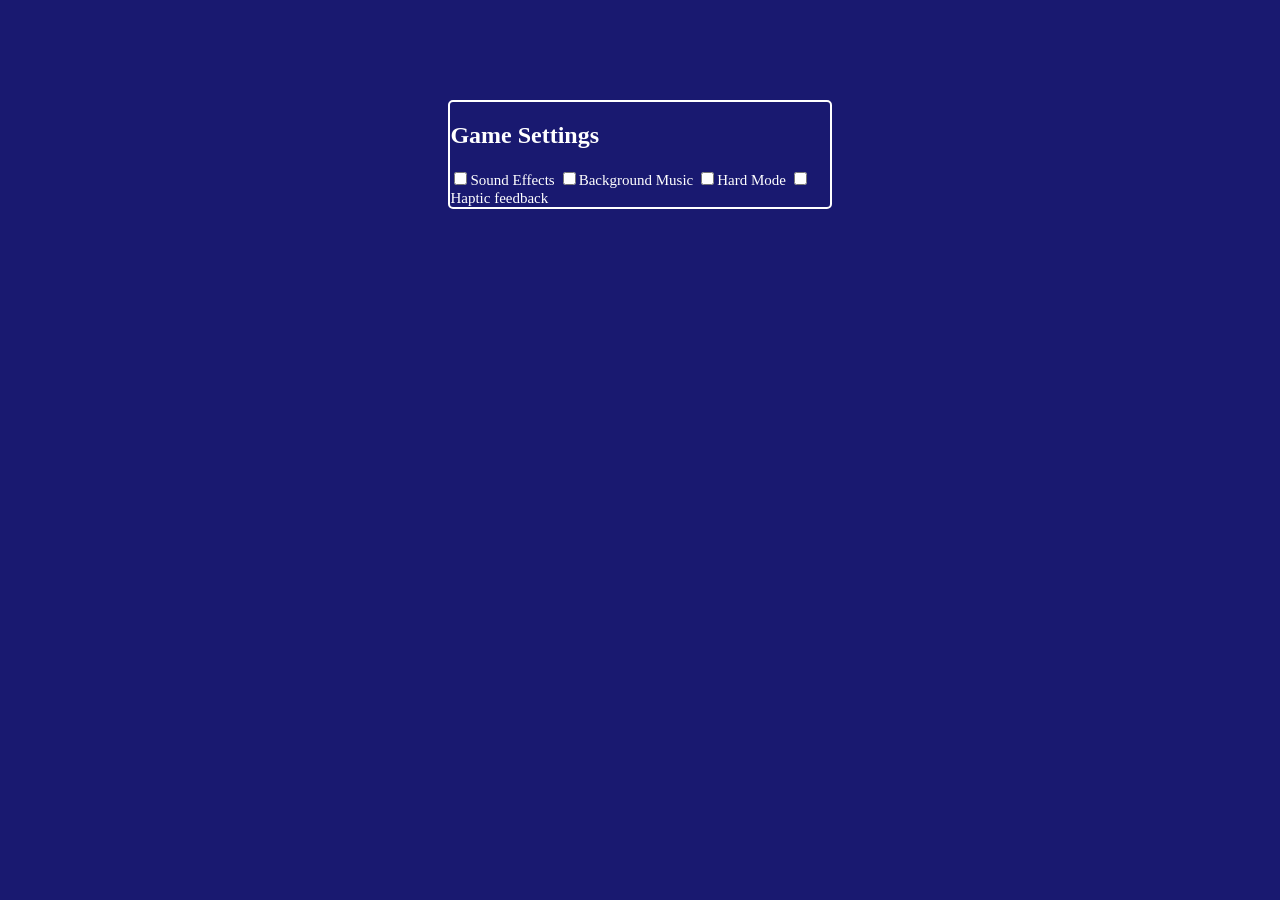
==== index.html @ 4f200221 "Add files via upload" ====
<!DOCTYPE html>
<html lang="en">
	<head>
		<meta charset="UTF-8">
		<meta name="viewport" content="width=device-width, initial-scale=1.0">
		<meta name="description" content="This is Game Settings">
		<link rel="stylesheet" href="styles.css">
	</head>
	<body>
		<section>
			<form>
				<h2>Game Settings</h2>
				<label for="sound effects"><input type="checkbox" value="Sound Effects" id="sound effects">Sound Effects</label>
				<label for="background music"><input type="checkbox" value="background music" id="background music">Background Music</label>
				<label for="hard mode"><input type="checkbox" value="hard mode" id="hard mode">Hard Mode</label>
				<label for="haptic feedback"><input type="checkbox" value="haptic feedback" id="haptic feedback">Haptic feedback</label>
			</form>
		</section>
	</body>
</html>
---- styles.css ----
body {
	background-color:midnightblue;
}

section {
	width:30%;
	margin:100px auto;
	border:2px solid white;
	border-radius:5px;
	color:white;
}
h1, p {
	background-position:center;
	text-align:center;
	margin-bottom:30px;
}
pre input,pre select,pre textarea {
	width:330px;
	margin-bottom:10px;
}
pre label,pre input,pre select,pre textarea {	
	margin-left:12.5%;
}
label {
	font-size:15px;
	font-style:bold;
}
div {
	margin-left:50px;
	margin-top:2px;
	margin-bottom:20px;
}
hr {
	width:80%;
}
a {
	text-decoration:none;
	color:white;
}
a:hover {
	text-decoration:underline;
	color:white;
}
nav {
	text-align:center;
	background-position:center;
	margin-top:10px;
	margin-bottom:10px;	
}
button {
	text-align: center;
	background-position: center;
	margin-bottom:50px;
	width:73%;
	margin-left:14%;
	height:50px;
	border-radius:5px;
}
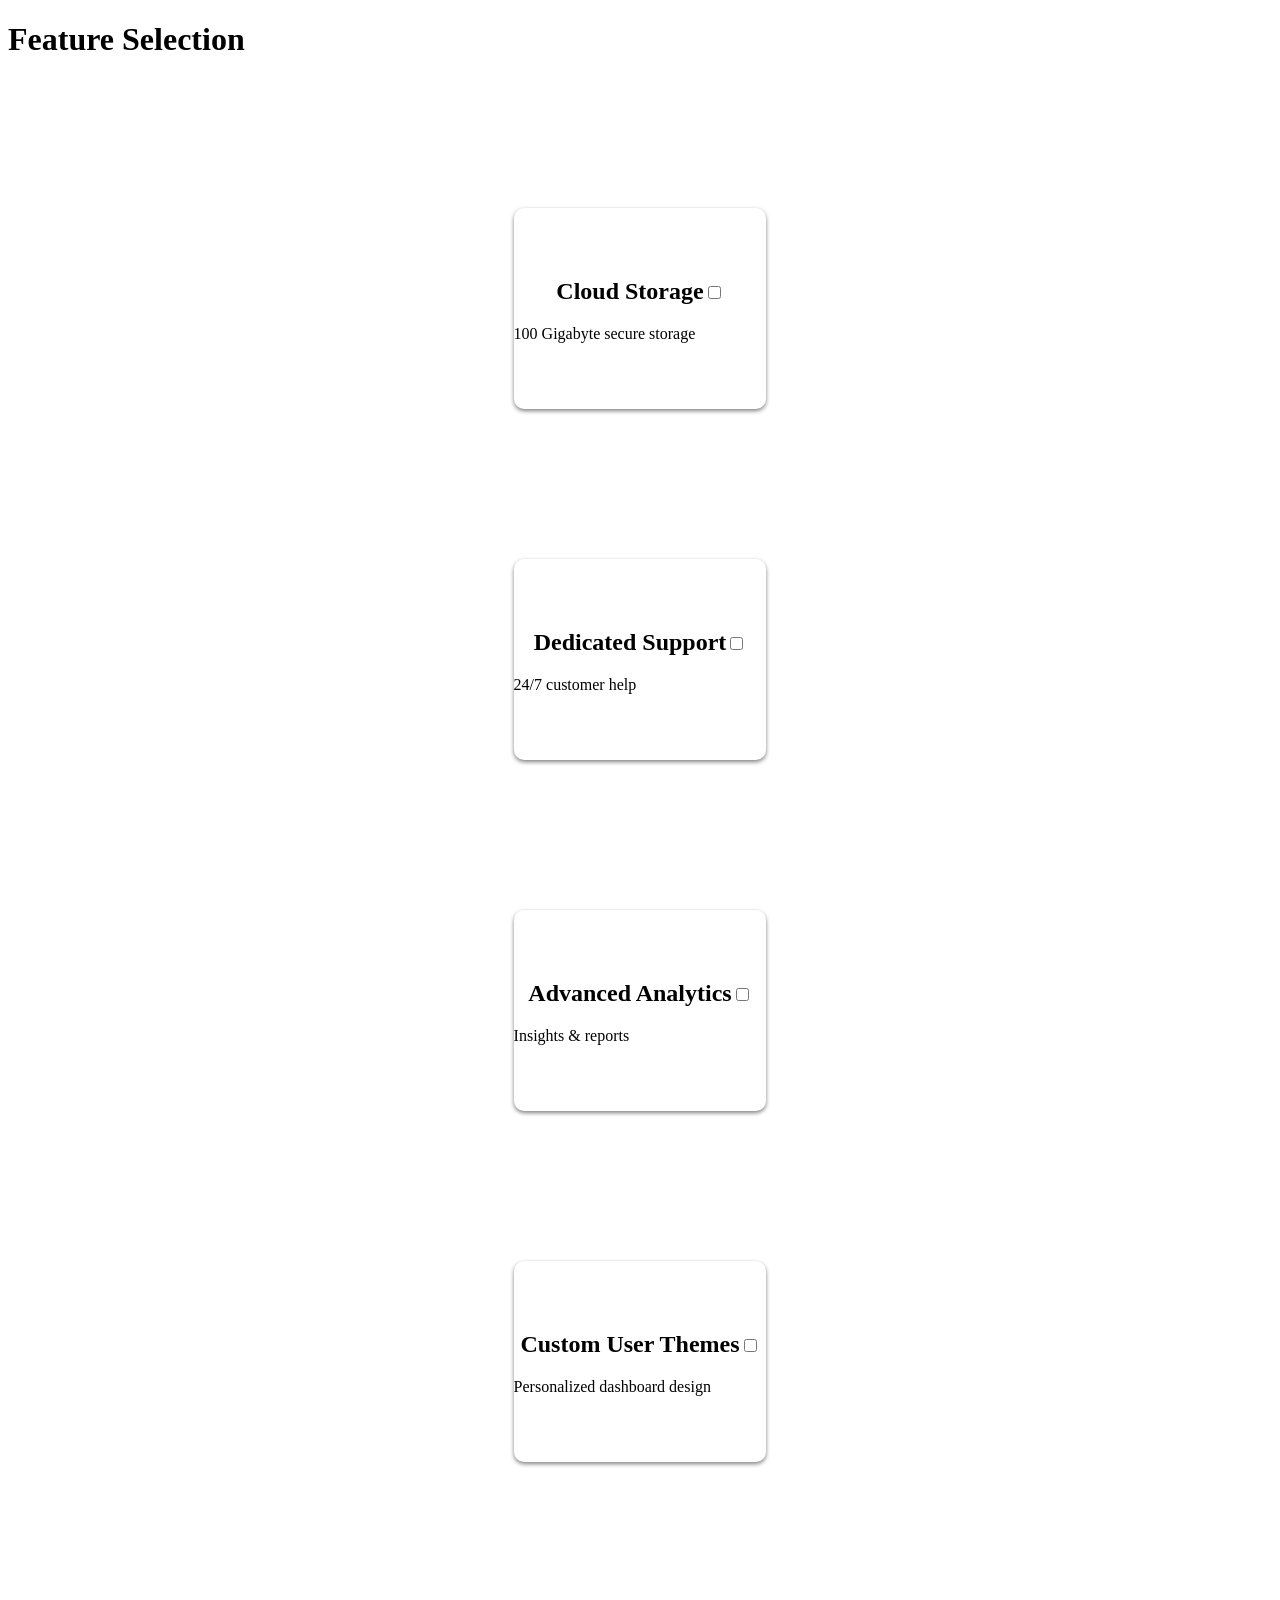
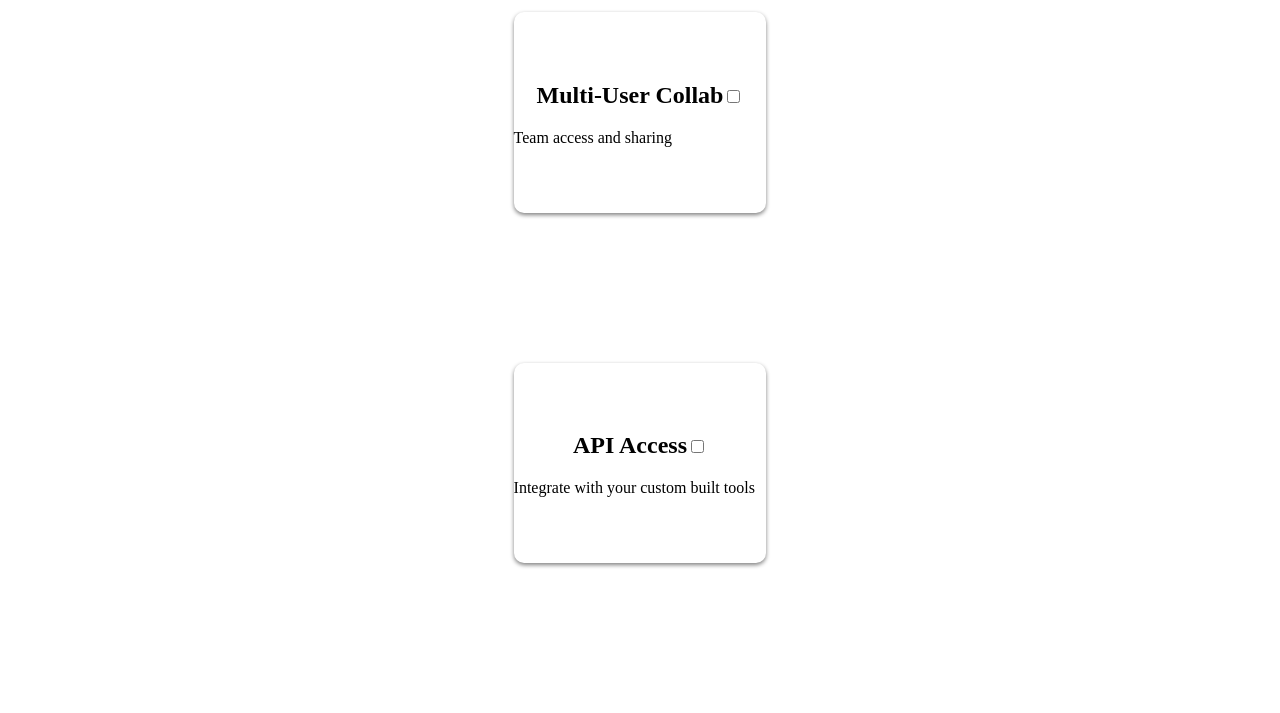
==== commit 29ae740b: "Add files via upload" ====
--- a/index.html
+++ b/index.html
@@ -3,18 +3,45 @@
 	<head>
 		<meta charset="UTF-8">
 		<meta name="viewport" content="width=device-width, initial-scale=1.0">
-		<meta name="description" content="This is Game Settings">
+		<meta name="description" content="This is a feature selection">
 		<link rel="stylesheet" href="styles.css">
+		<title>Feature Selection</title>
 	</head>
 	<body>
-		<section>
-			<form>
-				<h2>Game Settings</h2>
-				<label for="sound effects"><input type="checkbox" value="Sound Effects" id="sound effects">Sound Effects</label>
-				<label for="background music"><input type="checkbox" value="background music" id="background music">Background Music</label>
-				<label for="hard mode"><input type="checkbox" value="hard mode" id="hard mode">Hard Mode</label>
-				<label for="haptic feedback"><input type="checkbox" value="haptic feedback" id="haptic feedback">Haptic feedback</label>
-			</form>
-		</section>
+		<h1>Feature Selection</h1>
+		<nav>
+			<section>
+				<h2>Cloud Storage<input type="checkbox" value="cloud storage">
+				</h2>
+				<p>100 Gigabyte secure storage</p>
+			</section>
+			<section>
+				<h2>Dedicated Support<input type="checkbox" value="dedicated support">
+				</h2>
+				<p>24/7 customer help</p>
+			</section>
+		</nav>
+		<nav>
+			<section>
+				<h2>Advanced Analytics<input type="checkbox" value="advanced analytics">
+				</h2>
+				<p>Insights & reports</p>
+			</section>
+			<section>
+				<h2>Custom User Themes<input type="checkbox" value="custom user themes">
+				</h2>
+				<p>Personalized dashboard design</p>
+			</section>
+		</nav>
+		<nav>
+			<section>
+				<h2>Multi-User Collab<input type="checkbox" value="multi-user collab"></h2>
+				<p>Team access and sharing</p>
+			</section>
+			<section>
+				<h2>API Access<input type="checkbox" value="access point"></h2>
+				<p>Integrate with your custom built tools</p>
+			</section>
+		</nav>
 	</body>
 </html>
--- a/styles.css
+++ b/styles.css
@@ -1,62 +1,25 @@
-body {
-	background-color:midnightblue;
+section {
+	box-shadow:0px 2px 4px gray;
+	width:20%;
+	padding:50px 0px 50px 0px;
+	margin:150px auto;
+	border-radius:10px;
+}
+h2 {
+	text-align:center;
+	background-position:center;
+}
+label {
+	display:block;
+	margin-left:80px;
+}
+input {
+	border:2px solid gray;
+}
+input:hover {
+	border-color:black;
+}
+input:checked {
+	accent-color:black;
 }
 
-section {
-	width:30%;
-	margin:100px auto;
-	border:2px solid white;
-	border-radius:5px;
-	color:white;
-}
-h1, p {
-	background-position:center;
-	text-align:center;
-	margin-bottom:30px;
-}
-pre input,pre select,pre textarea {
-	width:330px;
-	margin-bottom:10px;
-}
-pre label,pre input,pre select,pre textarea {	
-	margin-left:12.5%;
-}
-label {
-	font-size:15px;
-	font-style:bold;
-}
-div {
-	margin-left:50px;
-	margin-top:2px;
-	margin-bottom:20px;
-}
-hr {
-	width:80%;
-}
-a {
-	text-decoration:none;
-	color:white;
-}
-a:hover {
-	text-decoration:underline;
-	color:white;
-}
-nav {
-	text-align:center;
-	background-position:center;
-	margin-top:10px;
-	margin-bottom:10px;	
-}
-button {
-	text-align: center;
-	background-position: center;
-	margin-bottom:50px;
-	width:73%;
-	margin-left:14%;
-	height:50px;
-	border-radius:5px;
-}
-
-
-
-
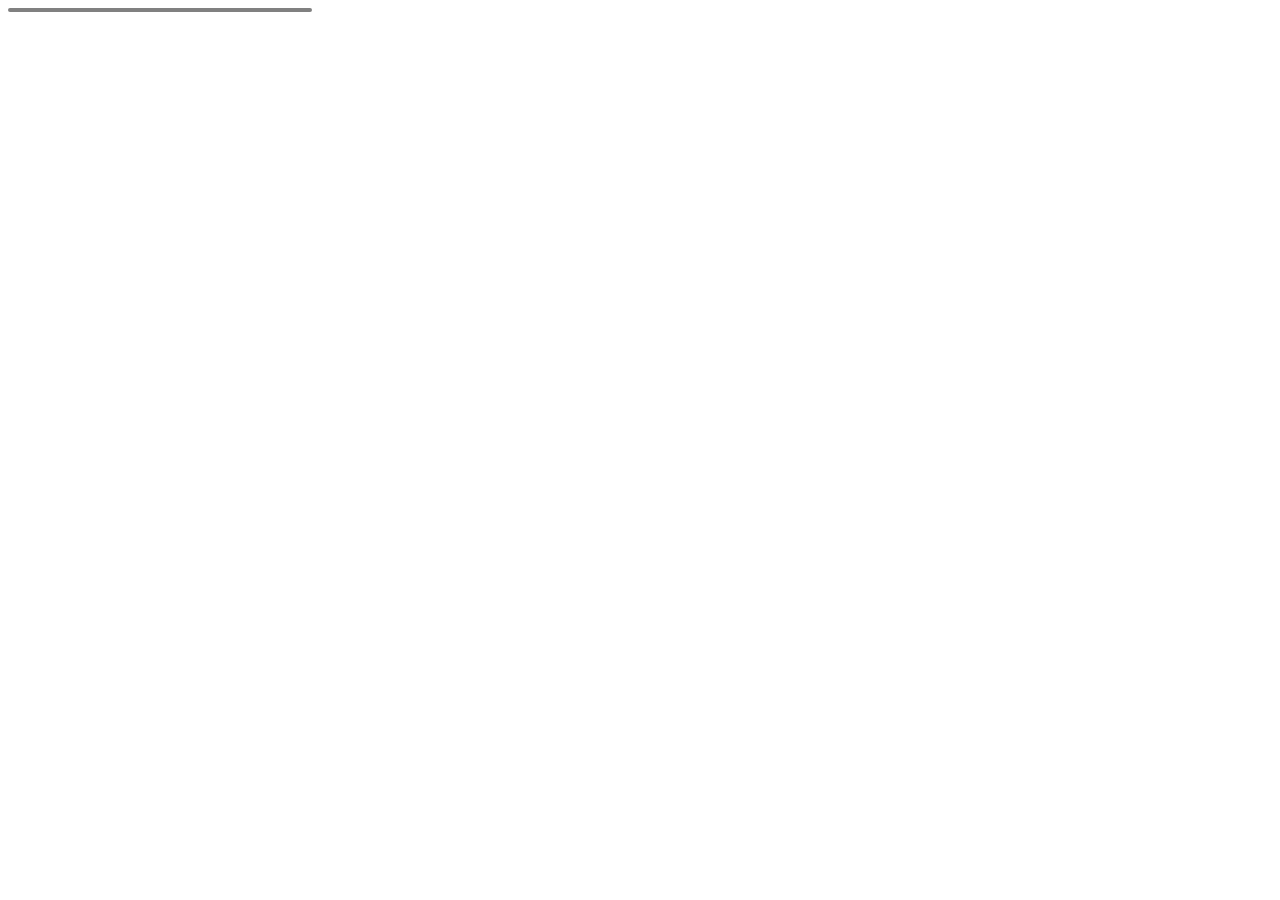
==== commit c37f5c88: "Add files via upload" ====
--- a/index.html
+++ b/index.html
@@ -2,46 +2,18 @@
 <html lang="en">
 	<head>
 		<meta charset="UTF-8">
-		<meta name="viewport" content="width=device-width, initial-scale=1.0">
-		<meta name="description" content="This is a feature selection">
+		<meta name="description" content="This is a rothko painting">
+		<meta name="viewport" content="width=device-width,initial-scale=1.0">
 		<link rel="stylesheet" href="styles.css">
-		<title>Feature Selection</title>
-	</head>
+		<title>Rothko Painting</title>
+	</head> 
 	<body>
-		<h1>Feature Selection</h1>
-		<nav>
-			<section>
-				<h2>Cloud Storage<input type="checkbox" value="cloud storage">
-				</h2>
-				<p>100 Gigabyte secure storage</p>
-			</section>
-			<section>
-				<h2>Dedicated Support<input type="checkbox" value="dedicated support">
-				</h2>
-				<p>24/7 customer help</p>
-			</section>
-		</nav>
-		<nav>
-			<section>
-				<h2>Advanced Analytics<input type="checkbox" value="advanced analytics">
-				</h2>
-				<p>Insights & reports</p>
-			</section>
-			<section>
-				<h2>Custom User Themes<input type="checkbox" value="custom user themes">
-				</h2>
-				<p>Personalized dashboard design</p>
-			</section>
-		</nav>
-		<nav>
-			<section>
-				<h2>Multi-User Collab<input type="checkbox" value="multi-user collab"></h2>
-				<p>Team access and sharing</p>
-			</section>
-			<section>
-				<h2>API Access<input type="checkbox" value="access point"></h2>
-				<p>Integrate with your custom built tools</p>
-			</section>
-		</nav>
+		<section>
+			<div id="paint">
+				<div id="box1"></div>
+				<div id="box2"></div>
+				<div id="box3"></div>
+			</div>
+		</section>
 	</body>
 </html>
--- a/styles.css
+++ b/styles.css
@@ -1,25 +1,30 @@
 section {
-	box-shadow:0px 2px 4px gray;
-	width:20%;
-	padding:50px 0px 50px 0px;
-	margin:150px auto;
+	width:300px;
 	border-radius:10px;
+	border:2px solid;
+	margin-bottom:50px;
 }
-h2 {
+nav {
+	display:flex;
+	justify-content:space-evenly;
+	text-align:center;
+	background-position:center;
+
+}
+h1 {
 	text-align:center;
 	background-position:center;
 }
-label {
-	display:block;
-	margin-left:80px;
+input {
+	margin-left:10px;
+}
+section {
+	border-color:gray;
+}
+section:hover {
+	border-color:yellow;
+	box-shadow:0px 2px 2px yellow;
 }
 input {
-	border:2px solid gray;
-}
-input:hover {
-	border-color:black;
-}
-input:checked {
-	accent-color:black;
-}
-
+	accent-color:yellow;
+}
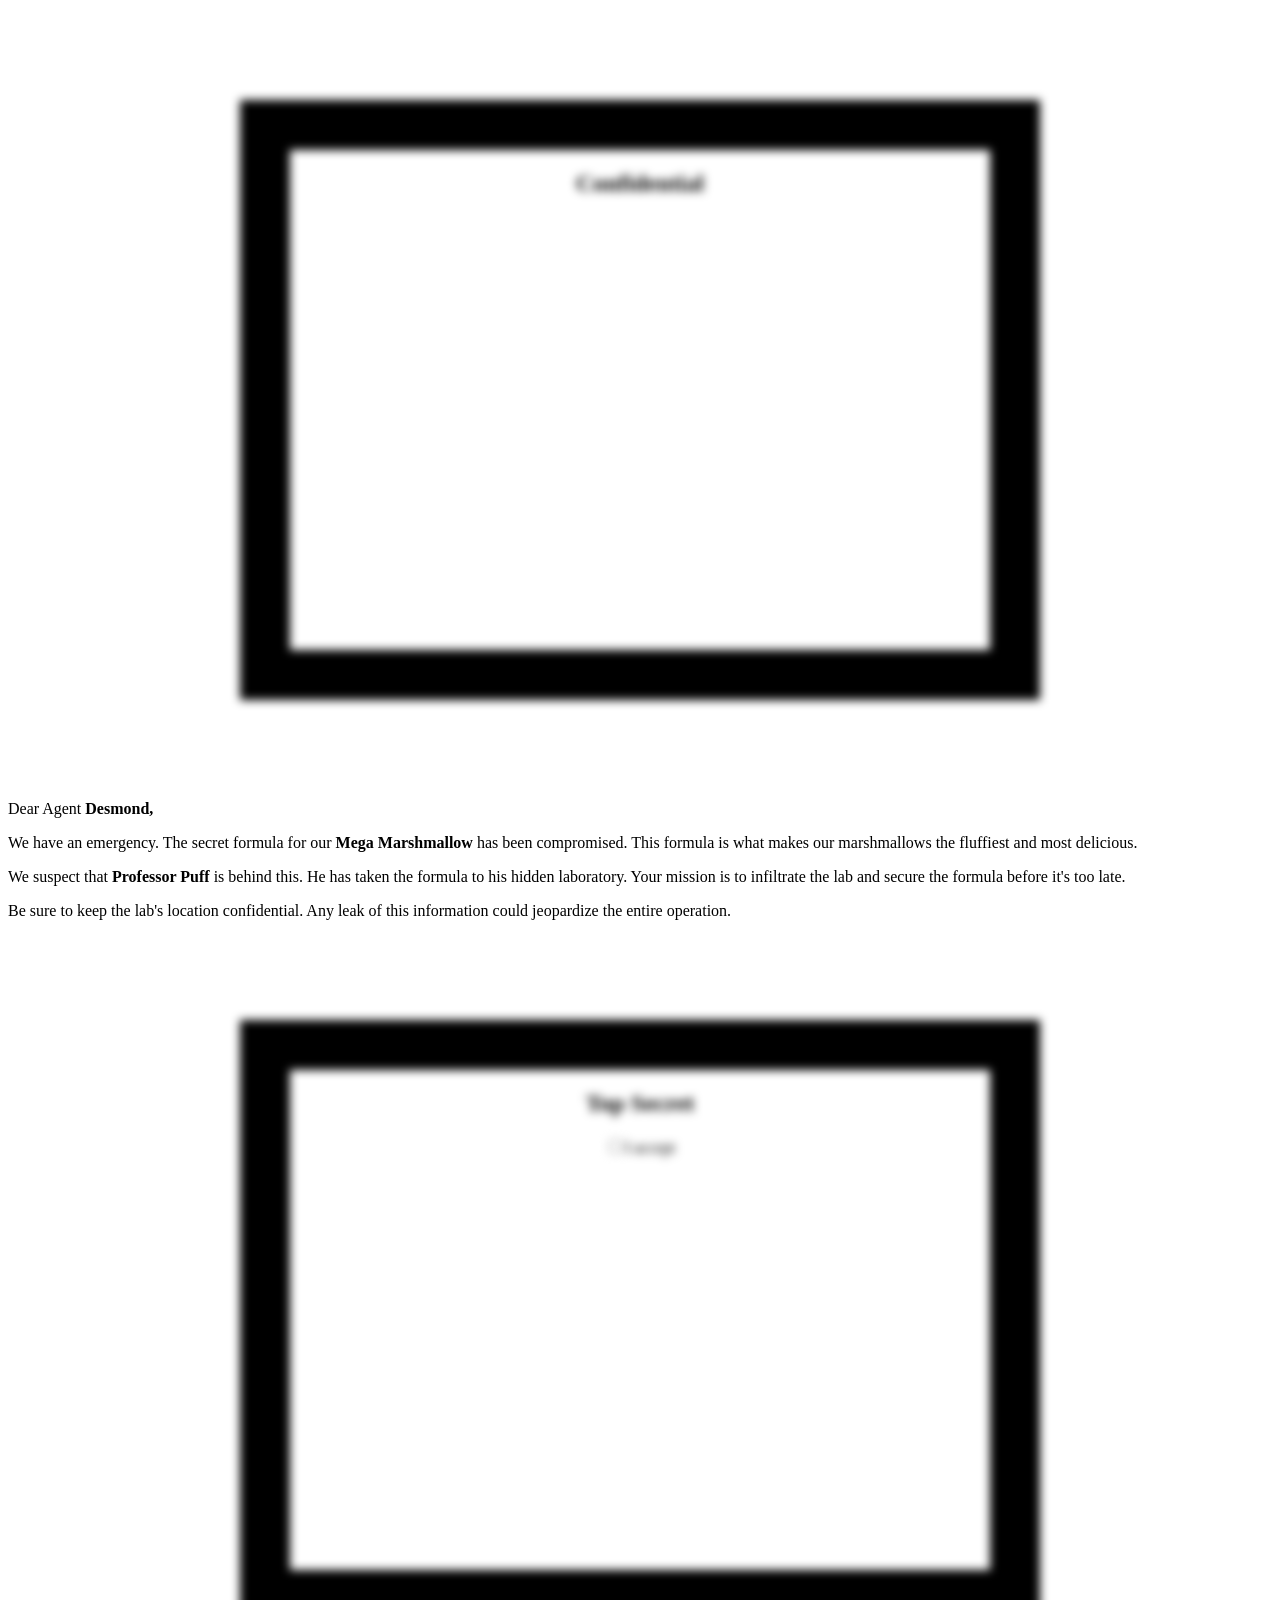
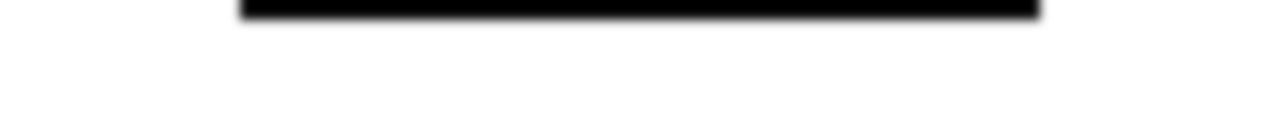
==== commit cd468149: "Add files via upload" ====
--- a/index.html
+++ b/index.html
@@ -1,19 +1,25 @@
 <!DOCTYPE html>
 <html lang="en">
-	<head>
-		<meta charset="UTF-8">
-		<meta name="description" content="This is a rothko painting">
-		<meta name="viewport" content="width=device-width,initial-scale=1.0">
-		<link rel="stylesheet" href="styles.css">
-		<title>Rothko Painting</title>
-	</head> 
-	<body>
-		<section>
-			<div id="paint">
-				<div id="box1"></div>
-				<div id="box2"></div>
-				<div id="box3"></div>
-			</div>
+<head>
+	<meta charset="UTF-8">
+	<meta name="viewport"content="width=device-width,initial-scale1.0">
+	<meta name="description" content="This is confidential ">
+	<title>Confidential</title>
+	<link rel="stylesheet" href="styles.css">
+</head>
+<body>
+	<div>
+		<section id="main">
+			<h1>Confidential</h1>
 		</section>
-	</body>
+		<p>Dear Agent <b>Desmond,</b></p>
+		<p>We have an emergency. The secret formula for our <b>Mega Marshmallow</b> has been compromised. This formula is what makes our marshmallows the fluffiest and most delicious.</p>
+		<p>We suspect that <b>Professor Puff</b> is behind this. He has taken the formula to his hidden laboratory. Your mission is to infiltrate the lab and secure the formula before it's too late.</p>
+		<p>Be sure to keep the lab's location confidential. Any leak of this information could jeopardize the entire operation.</p>
+		<section id="foot">
+			<h1>Top Secret</h1>
+			<label><input type="checkbox" id="checkbox" value="i accept">I accept</label>
+		</section>
+	</div>
+</body>
 </html>
--- a/styles.css
+++ b/styles.css
@@ -1,30 +1,36 @@
 section {
+	background-position:center;
+	text-align:center;
+	border:50px solid black;
+	width:700px;
+	height:500px;
+	margin:100px auto;
+	filter:blur(5px);
+}
+#paint {
+	background-color:red;
+	width:500px;
+	height:400px;
+	margin:18px auto;
+	padding-top:50px;
+}
+#box1 {
+	background-color:yellow;
 	width:300px;
-	border-radius:10px;
-	border:2px solid;
-	margin-bottom:50px;
+	height:70px;
+	margin:auto;
 }
-nav {
-	display:flex;
-	justify-content:space-evenly;
-	text-align:center;
-	background-position:center;
+#box2 {
+	background-color:brown;
+	width:300px;
+	height:100px;
+	margin:30px auto;
+	border-radius:2px 2px 3px 30px;
 
 }
-h1 {
-	text-align:center;
-	background-position:center;
-}
-input {
-	margin-left:10px;
-}
-section {
-	border-color:gray;
-}
-section:hover {
-	border-color:yellow;
-	box-shadow:0px 2px 2px yellow;
-}
-input {
-	accent-color:yellow;
+#box3 {
+	background-color:burlywood;
+	width:300px;
+	height:100px;
+	margin:30px auto;
 }
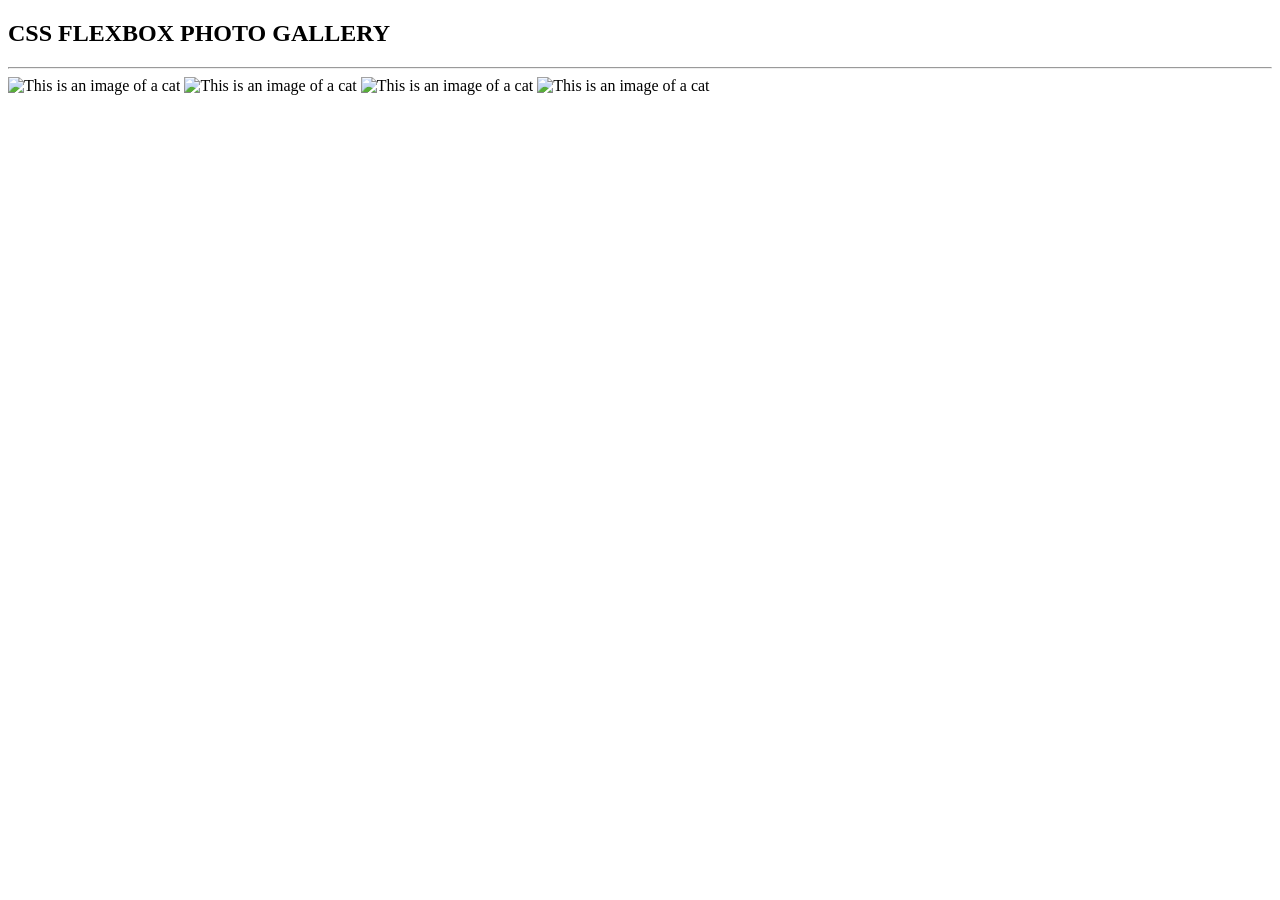
==== commit 2e6fc90d: "Add files via upload" ====
--- a/index.html
+++ b/index.html
@@ -2,24 +2,18 @@
 <html lang="en">
 <head>
 	<meta charset="UTF-8">
-	<meta name="viewport"content="width=device-width,initial-scale1.0">
-	<meta name="description" content="This is confidential ">
-	<title>Confidential</title>
+	<meta name="viewport" content="width=device-width,initial-scale=1.0">
+	<meta name="description" content="This is a photo Gallery">
 	<link rel="stylesheet" href="styles.css">
 </head>
 <body>
-	<div>
-		<section id="main">
-			<h1>Confidential</h1>
-		</section>
-		<p>Dear Agent <b>Desmond,</b></p>
-		<p>We have an emergency. The secret formula for our <b>Mega Marshmallow</b> has been compromised. This formula is what makes our marshmallows the fluffiest and most delicious.</p>
-		<p>We suspect that <b>Professor Puff</b> is behind this. He has taken the formula to his hidden laboratory. Your mission is to infiltrate the lab and secure the formula before it's too late.</p>
-		<p>Be sure to keep the lab's location confidential. Any leak of this information could jeopardize the entire operation.</p>
-		<section id="foot">
-			<h1>Top Secret</h1>
-			<label><input type="checkbox" id="checkbox" value="i accept">I accept</label>
-		</section>
-	</div>
+	<section>
+		<h1>CSS FLEXBOX PHOTO GALLERY </h1>
+		<hr>
+	</section>
+	<img src="images (1).jfif" type="images/jfif" alt="This is an image of a cat">
+	<img src="images (2).jfif" type="images/jfif" alt="This is an image of a cat">
+	<img src="images (3).jfif" type="images/jfif" alt="This is an image of a cat">
+	<img src="images (4).jfif" type="images/jfif" alt="This is an image of a cat">
 </body>
 </html>
--- a/styles.css
+++ b/styles.css
@@ -1,36 +1,22 @@
-section {
-	background-position:center;
+div {
+	margin:100px auto;
+	width:300px;
+	border:2px solid black;
+	box-shadow:2px 3px 2px gray;
+	padding:0px 50px 0px 50px;
+}
+#main {
+	width:250px;
+	height:80px;
+	border:5px solid red;
+	color:red;
+	margin:10px auto;
+	font-family:"Times new roman",sans-serif;
 	text-align:center;
-	border:50px solid black;
-	width:700px;
-	height:500px;
-	margin:100px auto;
+}
+b {
 	filter:blur(5px);
 }
-#paint {
-	background-color:red;
-	width:500px;
-	height:400px;
-	margin:18px auto;
-	padding-top:50px;
-}
-#box1 {
-	background-color:yellow;
-	width:300px;
-	height:70px;
-	margin:auto;
-}
-#box2 {
-	background-color:brown;
-	width:300px;
-	height:100px;
-	margin:30px auto;
-	border-radius:2px 2px 3px 30px;
-
-}
-#box3 {
-	background-color:burlywood;
-	width:300px;
-	height:100px;
-	margin:30px auto;
+#foot {
+	margin-bottom:50px;
 }
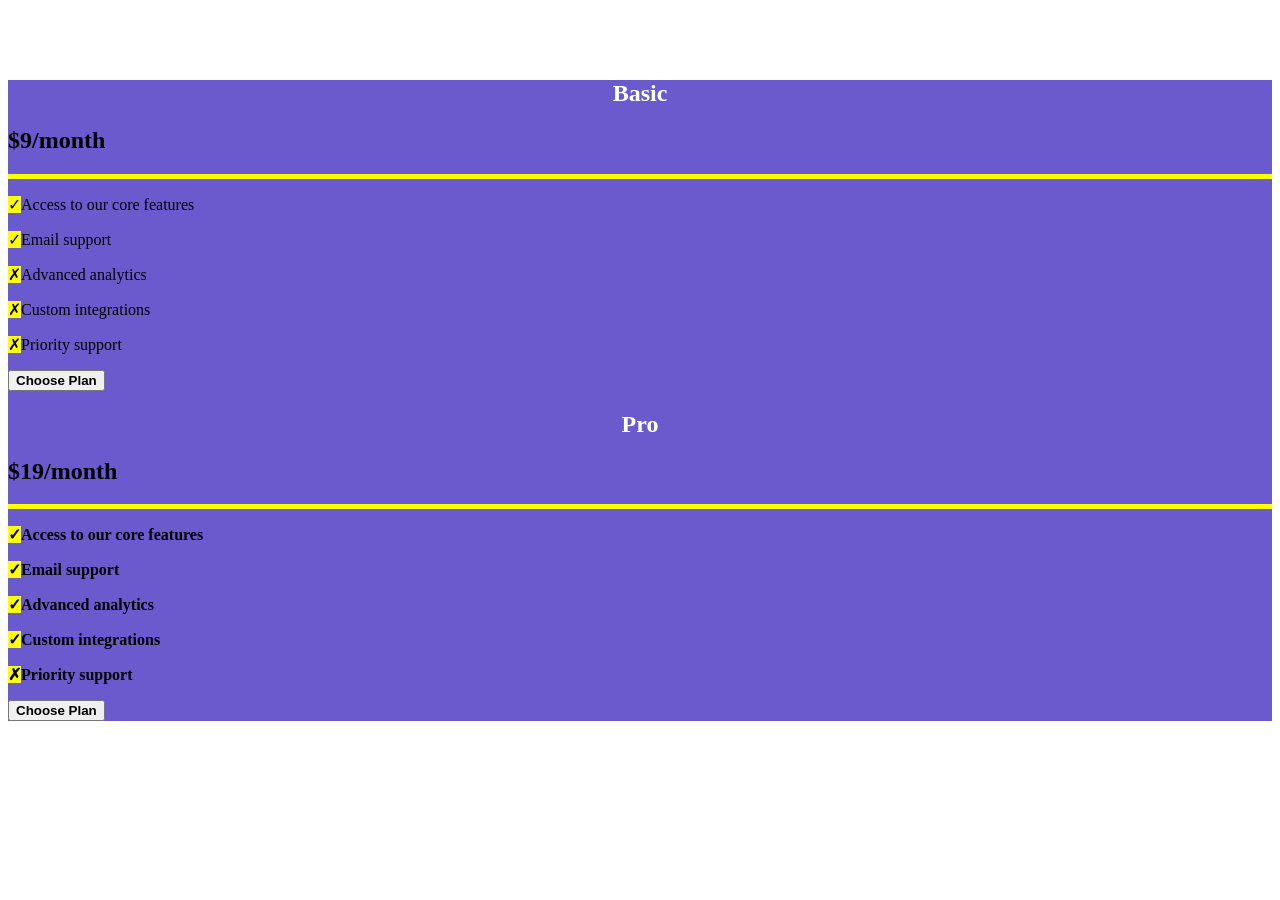
==== commit 6a2ad7a3: "Add files via upload" ====
--- a/index.html
+++ b/index.html
@@ -1,19 +1,39 @@
 <!DOCTYPE html>
 <html lang="en">
-<head>
-	<meta charset="UTF-8">
-	<meta name="viewport" content="width=device-width,initial-scale=1.0">
-	<meta name="description" content="This is a photo Gallery">
-	<link rel="stylesheet" href="styles.css">
-</head>
-<body>
-	<section>
-		<h1>CSS FLEXBOX PHOTO GALLERY </h1>
-		<hr>
-	</section>
-	<img src="images (1).jfif" type="images/jfif" alt="This is an image of a cat">
-	<img src="images (2).jfif" type="images/jfif" alt="This is an image of a cat">
-	<img src="images (3).jfif" type="images/jfif" alt="This is an image of a cat">
-	<img src="images (4).jfif" type="images/jfif" alt="This is an image of a cat">
-</body>
+	<head>
+		<meta charset="UTF-8">
+		<meta name="viewport" content="width=device-width,initial-scale=1.0">
+		<meta name="description" content="This is a pricing forum">
+		<title>Purchase</title>
+		<link rel="stylesheet" href="styles.css">
+	</head>
+	<body>
+		<h1>Pricing Plans</h1>
+		<form>
+			<section>
+				<div>
+					<h1>Basic</h1>
+					<h2>$9/month</h2>
+					<hr>
+					<p><mark class="checkmark">✓</mark>Access to our core features</p>
+					<p><mark class="checkmark">✓</mark>Email support</p>
+					<p><mark class="nonmark">✗</mark>Advanced analytics</p>
+					<p><mark class="nonmark">✗</mark>Custom integrations</p>
+					<p><mark class="nonmark">✗</mark>Priority support</p>
+					<button class="btn" value="Basic" type="submit"><b> Choose Plan <b></button>
+				</div>
+				<div>
+					<h1>Pro</h1>
+					<h2>$19/month</h2>
+					<hr>
+					<p><mark class="checkmark">✓</mark>Access to our core features</p>
+					<p><mark class="checkmark">✓</mark>Email support</p>
+					<p><mark class="checkmark">✓</mark>Advanced analytics</p>
+					<p><mark class="checkmark">✓</mark>Custom integrations</p>
+					<p><mark class="nonmark">✗</mark>Priority support</p>
+					<button class="btn" value="Pro" type="submit"><b> Choose Plan </b></button>
+				</div>
+			</section>
+		</form>
+	</body>
 </html>
--- a/styles.css
+++ b/styles.css
@@ -1,22 +1,25 @@
-div {
-	margin:100px auto;
+img {
+	display:flex;
+	margin:50px auto;
 	width:300px;
-	border:2px solid black;
-	box-shadow:2px 3px 2px gray;
-	padding:0px 50px 0px 50px;
+	height:300px;
+	border-radius:10px;
 }
-#main {
-	width:250px;
-	height:80px;
-	border:5px solid red;
-	color:red;
-	margin:10px auto;
+h1 {
+	color:white;
+	font-style:bold;
 	font-family:"Times new roman",sans-serif;
 	text-align:center;
 }
-b {
-	filter:blur(5px);
+hr {
+	color:yellow;
+	background-color:yellow;
+	height:5px;
+	border-style:none;
 }
-#foot {
-	margin-bottom:50px;
-}+section {
+	background-color:slateblue;
+	display:flexbox;
+}
+
+	
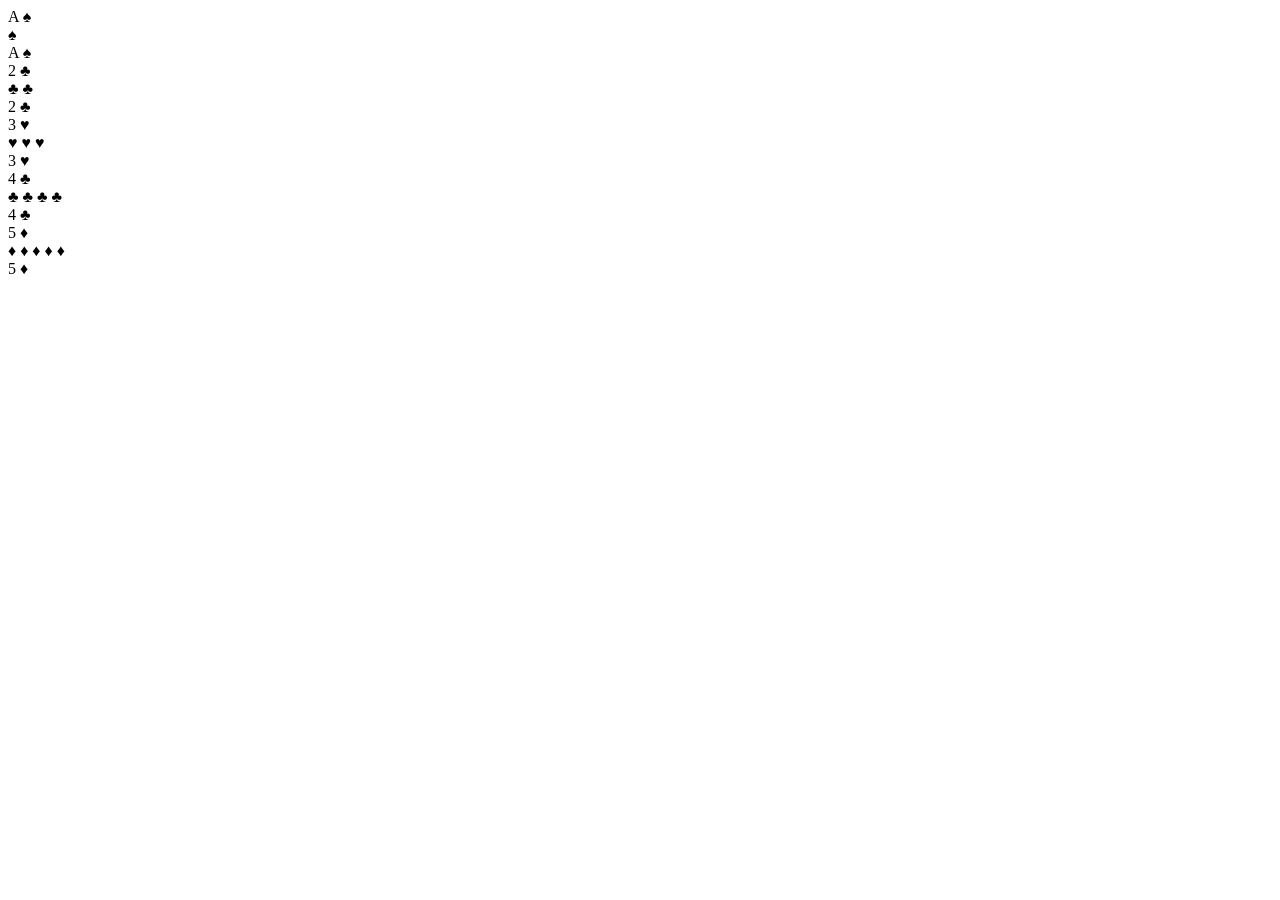
==== commit 8d025501: "Add files via upload" ====
--- a/index.html
+++ b/index.html
@@ -1,39 +1,91 @@
-<!DOCTYPE html>
-<html lang="en">
-	<head>
-		<meta charset="UTF-8">
-		<meta name="viewport" content="width=device-width,initial-scale=1.0">
-		<meta name="description" content="This is a pricing forum">
-		<title>Purchase</title>
-		<link rel="stylesheet" href="styles.css">
-	</head>
-	<body>
-		<h1>Pricing Plans</h1>
-		<form>
-			<section>
-				<div>
-					<h1>Basic</h1>
-					<h2>$9/month</h2>
-					<hr>
-					<p><mark class="checkmark">✓</mark>Access to our core features</p>
-					<p><mark class="checkmark">✓</mark>Email support</p>
-					<p><mark class="nonmark">✗</mark>Advanced analytics</p>
-					<p><mark class="nonmark">✗</mark>Custom integrations</p>
-					<p><mark class="nonmark">✗</mark>Priority support</p>
-					<button class="btn" value="Basic" type="submit"><b> Choose Plan <b></button>
-				</div>
-				<div>
-					<h1>Pro</h1>
-					<h2>$19/month</h2>
-					<hr>
-					<p><mark class="checkmark">✓</mark>Access to our core features</p>
-					<p><mark class="checkmark">✓</mark>Email support</p>
-					<p><mark class="checkmark">✓</mark>Advanced analytics</p>
-					<p><mark class="checkmark">✓</mark>Custom integrations</p>
-					<p><mark class="nonmark">✗</mark>Priority support</p>
-					<button class="btn" value="Pro" type="submit"><b> Choose Plan </b></button>
-				</div>
-			</section>
-		</form>
-	</body>
+<!DOCTYPE html>
+<html lang="en">
+	<head>
+		<meta charset="UTF-8">
+		<meta name="viewport" content="width=device-width, initial-scale=1.0">
+		<meta name="description" content="This is a web-cards">
+		<title>House of cards</title>
+		<link rel="stylesheet" href="styles.css">
+	</head>
+	<body>
+		<section>
+			<div class="card">
+				<div class="card-corner top-left">
+					<span class="value">A</span>
+					<span class="suit">♠</span>
+				</div>
+				<div class="card-center">
+					<span class="pip">♠</span>
+				</div>
+				<div class="card-corner bottom-right">
+					<span class="value">A</span>
+					<span class="suit">♠</span>
+				</div>
+			</div>
+			<div class="card">
+				<div class="card-corner top-left">
+					<span class="value">2</span>
+					<span class="suit">♣</span>
+				</div>
+				<div class="card-center column-2">
+					<span class="pip">♣</span>
+					<span class="pip upside-down">♣</span>
+				</div>
+				<div class="card-corner bottom-right">
+					<span class="value">2</span>
+					<span class="suit">♣</span>
+				</div>
+			</div>
+			<div class="card red">
+				<div class="card-corner top-left">
+					<span class="value">3</span>
+					<span class="suit">♥</span>
+				</div>
+				<div class="card-center column-3">
+					<span class="pip">♥</span>
+					<span class="pip">♥</span>
+					<span class="pip upside-down">♥</span>
+				</div>
+				<div class="card-corner bottom-right">
+					<span class="value">3</span>
+					<span class="suit">♥</span>
+				</div>
+			</div>
+		</section>
+		<section>
+			<div class="card">
+				<div class="card-corner top-left">
+					<span class="value">4</span>
+					<span class="suit">♣</span>
+				</div>
+				<div class="card-center grid-4">
+					<span class="pip">♣</span>
+					<span class="pip">♣</span>
+					<span class="pip upside-down">♣</span>
+					<span class="pip upside-down">♣</span>
+				</div>
+				<div class="card-corner bottom-right">
+					<span class="value">4</span>
+					<span class="suit">♣</span>
+				</div>
+			</div>
+			<div class="card red">
+				<div class="card-corner top-left">
+					<span class="value">5</span>
+					<span class="suit">♦</span>
+				</div>
+				<div class="card-center grid-5">
+					<span class="pip">♦</span>
+					<span class="pip">♦</span>
+					<span class="pip center-pip">♦</span>
+					<span class="pip upside-down">♦</span>
+					<span class="pip upside-down">♦</span>
+				</div>
+				<div class="card-corner bottom-right">
+					<span class="value">5</span>
+					<span class="suit">♦</span>
+				</div>
+			</div>
+		</section>
+	</body>
 </html>
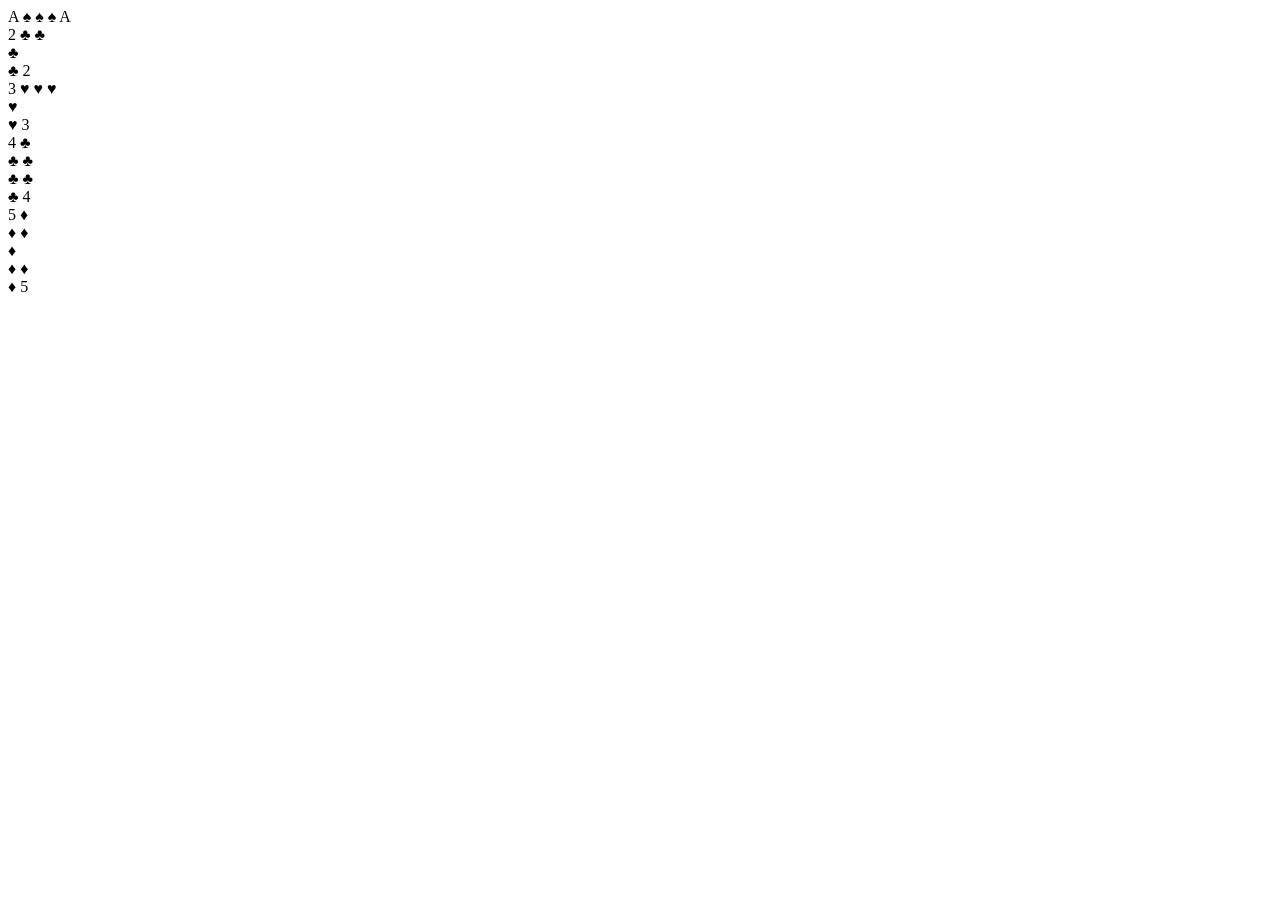
==== commit 06c9a000: "Add files via upload" ====
--- a/index.html
+++ b/index.html
@@ -1,91 +1,73 @@
-<!DOCTYPE html>
-<html lang="en">
-	<head>
-		<meta charset="UTF-8">
-		<meta name="viewport" content="width=device-width, initial-scale=1.0">
-		<meta name="description" content="This is a web-cards">
-		<title>House of cards</title>
-		<link rel="stylesheet" href="styles.css">
-	</head>
-	<body>
-		<section>
-			<div class="card">
-				<div class="card-corner top-left">
-					<span class="value">A</span>
-					<span class="suit">♠</span>
-				</div>
-				<div class="card-center">
-					<span class="pip">♠</span>
-				</div>
-				<div class="card-corner bottom-right">
-					<span class="value">A</span>
-					<span class="suit">♠</span>
-				</div>
-			</div>
-			<div class="card">
-				<div class="card-corner top-left">
-					<span class="value">2</span>
-					<span class="suit">♣</span>
-				</div>
-				<div class="card-center column-2">
-					<span class="pip">♣</span>
-					<span class="pip upside-down">♣</span>
-				</div>
-				<div class="card-corner bottom-right">
-					<span class="value">2</span>
-					<span class="suit">♣</span>
-				</div>
-			</div>
-			<div class="card red">
-				<div class="card-corner top-left">
-					<span class="value">3</span>
-					<span class="suit">♥</span>
-				</div>
-				<div class="card-center column-3">
-					<span class="pip">♥</span>
-					<span class="pip">♥</span>
-					<span class="pip upside-down">♥</span>
-				</div>
-				<div class="card-corner bottom-right">
-					<span class="value">3</span>
-					<span class="suit">♥</span>
-				</div>
-			</div>
-		</section>
-		<section>
-			<div class="card">
-				<div class="card-corner top-left">
-					<span class="value">4</span>
-					<span class="suit">♣</span>
-				</div>
-				<div class="card-center grid-4">
-					<span class="pip">♣</span>
-					<span class="pip">♣</span>
-					<span class="pip upside-down">♣</span>
-					<span class="pip upside-down">♣</span>
-				</div>
-				<div class="card-corner bottom-right">
-					<span class="value">4</span>
-					<span class="suit">♣</span>
-				</div>
-			</div>
-			<div class="card red">
-				<div class="card-corner top-left">
-					<span class="value">5</span>
-					<span class="suit">♦</span>
-				</div>
-				<div class="card-center grid-5">
-					<span class="pip">♦</span>
-					<span class="pip">♦</span>
-					<span class="pip center-pip">♦</span>
-					<span class="pip upside-down">♦</span>
-					<span class="pip upside-down">♦</span>
-				</div>
-				<div class="card-corner bottom-right">
-					<span class="value">5</span>
-					<span class="suit">♦</span>
-				</div>
-			</div>
-		</section>
-	</body>
+<!DOCTYPE html>
+<html lang="en">
+<head>
+	<meta charset="UTF-8">
+	<meta name="viewport" content="width=device-width, initial-scale=1.0">
+	<meta name="description" content="This is a cards app">
+	<link rel="stylesheet" href="styles.css">
+	<title>House of cards</title>
+</head>
+<body>
+	<section>
+		<div>
+			<span class="top-left">A</span>
+			<span class="top-left">♠</span>
+			<span class="center">♠</span>
+			<span class="bottom-right">♠</span>
+			<span class="bottom-right">A</span>
+		</div>
+		<div id="second-card">
+			<span class="top-left">2</span>
+			<span class="top-left">♣</span>
+			<span class="center">♣</span>
+			<nav>
+				<span class="center">♣</span>
+			</nav>
+			<span class="bottom-right">♣</span>
+			<span class="bottom-right">2</span>
+		</div>
+		<div id="third-card">
+			<span class="top-left">3</span>
+			<span class="top-left">♥</span>
+			<span class="center">♥</span>
+			<span class="center">♥</span>
+			<nav>
+				<span class="center">♥</span>
+			</nav>
+			<span class="bottom-right">♥</span>
+			<span class="bottom-right">3</span>
+		</div>
+	</section>
+	<section>
+		<div id="fourth-card">
+			<span class="top-left">4</span>
+			<span class="top-left">♣</span>
+			<nav>
+				<span class="center">♣</span>
+				<span class="center">♣</span>
+			</nav>
+			<nav>
+				<span class="center">♣</span>
+				<span class="center">♣</span>
+			</nav>
+			<span class="bottom-right">♣</span>
+			<span class="bottom-right">4</span>
+		</div>
+		<div id="fifth-card">
+			<span class="top-left">5</span>
+			<span class="top-left">♦</span>
+			<nav>
+				<span class="center">♦</span>
+				<span class="center">♦</span>
+			</nav>
+			<span class="center">♦</span>
+			<nav>
+				<span class="center">♦</span>
+				<span class="center">♦</span>
+			</nav>
+			<span class="bottom-right">♦</span>
+			<span class="bottom-right">5</span>
+		</div>
+	</section>
+</body>
 </html>
